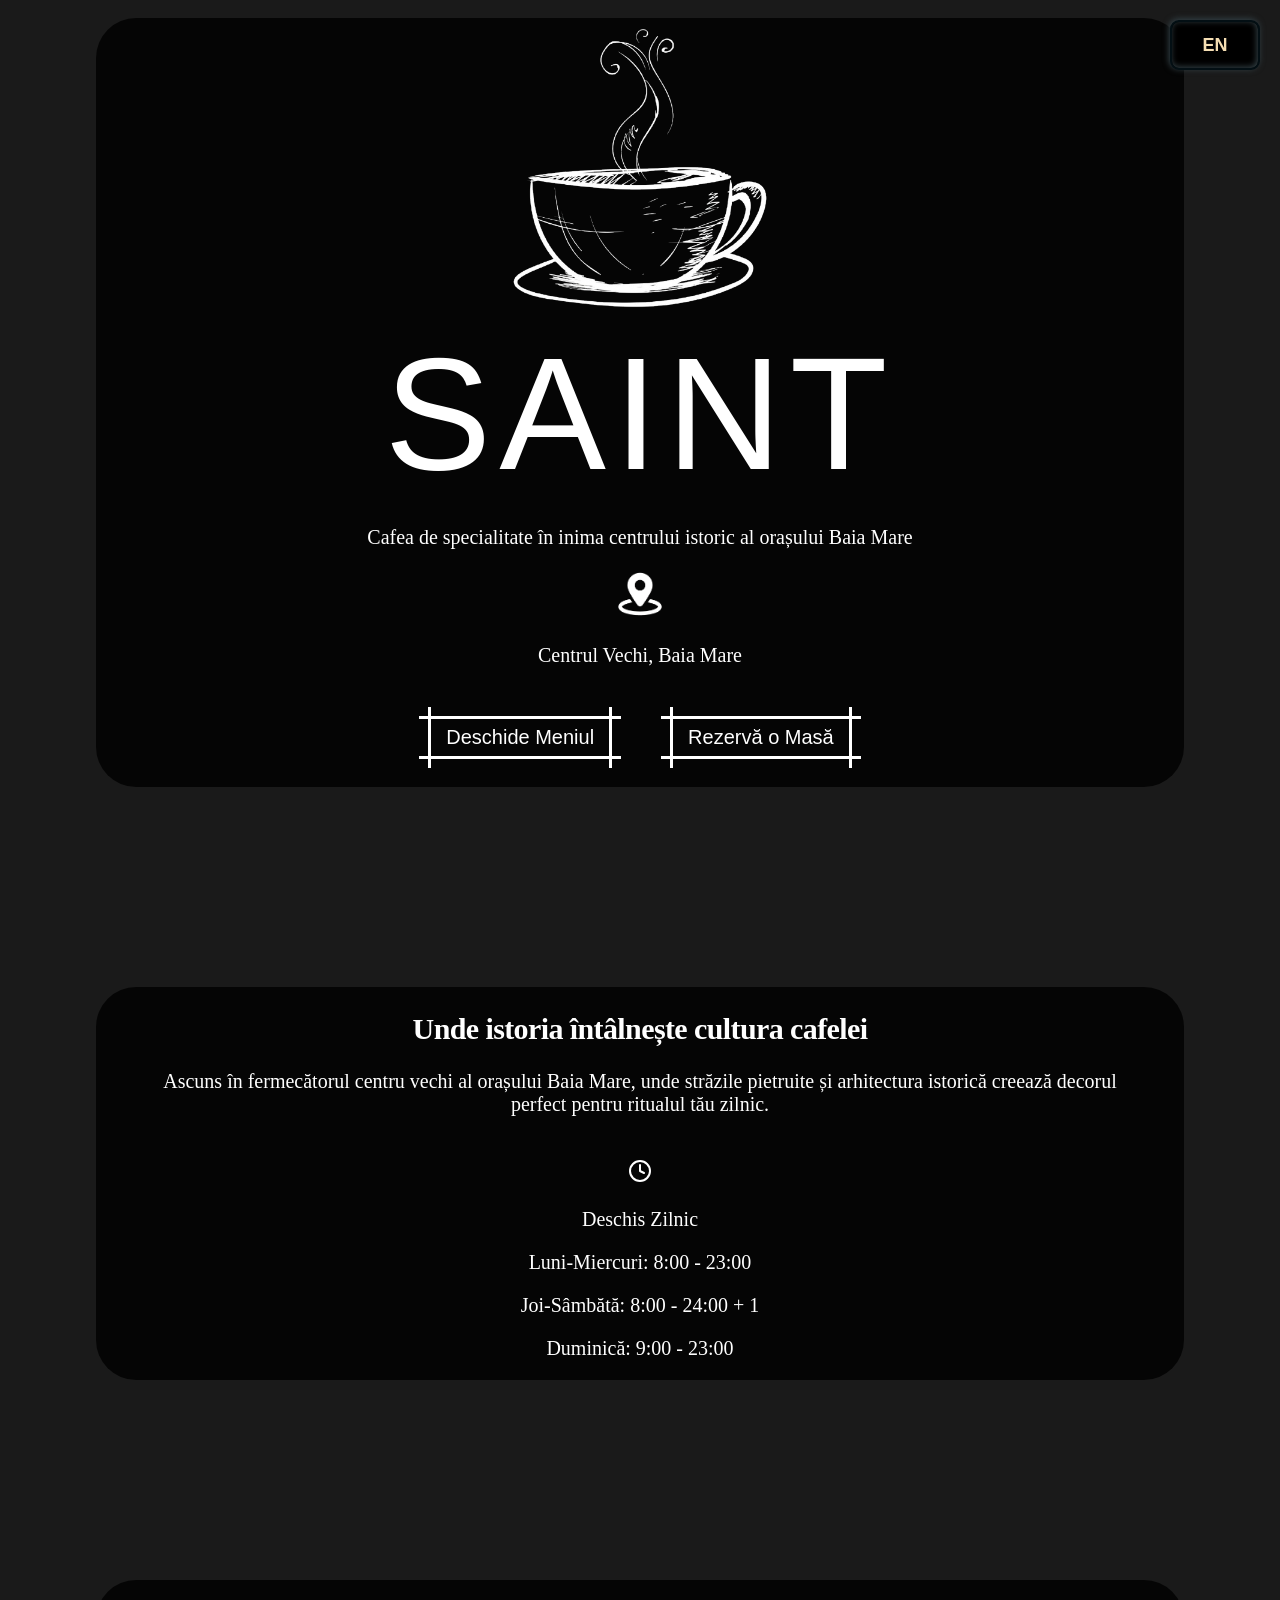
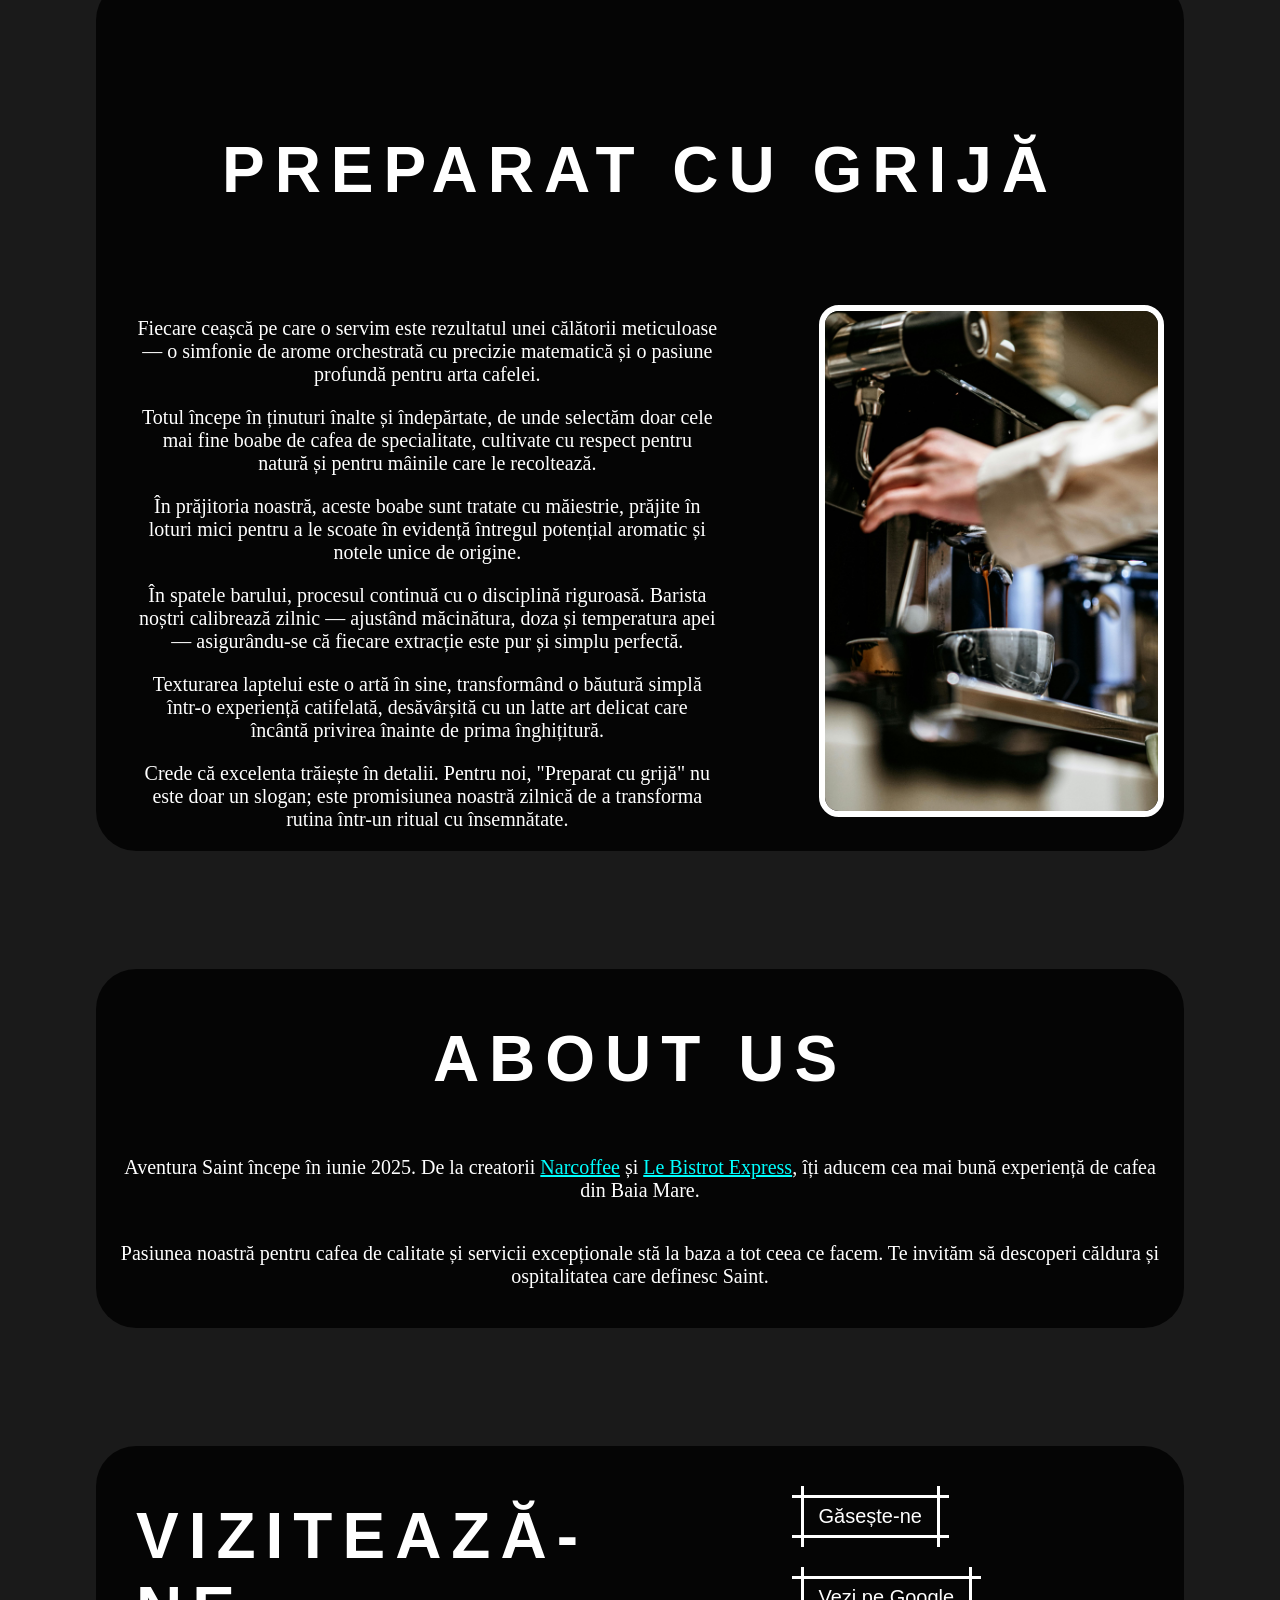
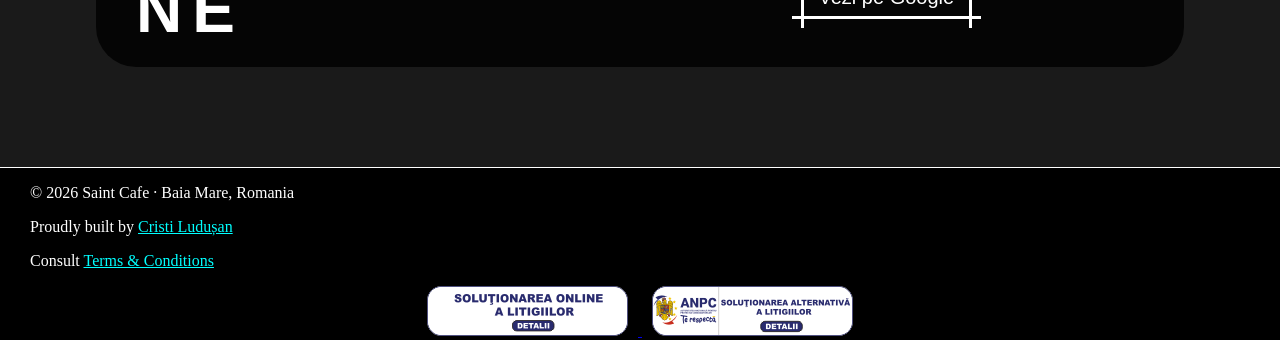
==== index.html @ 289afebd "Reserve v0.1" ====
<!DOCTYPE html>
<html lang="en">
   <head>
      <meta http-equiv="Content-Type" content="text/html; charset=UTF-8">
      <title>Saint Cafe</title>
   
      <link rel="stylesheet" href="./index-style.css">
   </head>
   <body style="background-color: #1a1a1a;">
      <script data-template-id="country-code">window.__cf_country = "RO"</script>
      
      
      <script type="text/javascript">
         document.addEventListener("DOMContentLoaded", function() {
            const homeButton = document.querySelector(".button1");
            homeButton.addEventListener("click", function() {
               window.location.href = "./menu.html";
            });
         });   

         document.addEventListener("DOMContentLoaded", function() {
            const reserveButton = document.querySelector(".button2");
            reserveButton.addEventListener("click", function() {
               window.location.href = "./reserve.html";
            });
         });

         document.addEventListener("DOMContentLoaded", function() {
            const reserveButton = document.querySelector(".visit-button-1");
            reserveButton.addEventListener("click", function() {
               window.location.href = "https://maps.app.goo.gl/W4mUiJwn5hKGJv9FA";
            });
         });

         document.addEventListener("DOMContentLoaded", function() {
            const reserveButton = document.querySelector(".visit-button-2");
            reserveButton.addEventListener("click", function() {
               window.location.href = "https://www.google.com/search?q=saint+baia+mare&oq=saint+baia+mare&gs_lcrp=EgZjaHJvbWUqDAgAECMYJxiABBiKBTIMCAAQIxgnGIAEGIoFMg0IARAuGK8BGMcBGIAEMggIAhBFGCcYOzIICAMQABgWGB4yCAgEEAAYFhgeMgYIBRBFGDwyBggGEEUYPDIGCAcQRRg80gEIMzY5NWowajeoAgCwAgA&sourceid=chrome&ie=UTF-8";
            });
         });

         document.addEventListener("DOMContentLoaded", function() {
            const reserveButton = document.querySelector(".language-switch");
            reserveButton.addEventListener("click", function() {
               window.location.href = "./index-en.html";
            });
         });
      </script>
      
      <div class="main">
      
      <div id="container">
                              <div class="home">
                                <br>
                                <div class="home-layer">
                                 <button class="language-switch">
                                    <div class="language-switch-text">EN</div>
                                </button>
                                 <div id="row-centre">
                                    <img src="./images/coffe cup inverted.png" alt="Coffe Cup" class="home-image" height="300">
                                    <h1 class="home-title">Saint</h1>
                                 <div class="home-description">
                                    <p style="color:white;">Cafea de specialitate în inima centrului istoric al orașului Baia Mare</p>
                                    <div class="flex items-center">
                                       <image src="./symbols/location.png" alt="Location icon" height="50"></image>
                                       <p>Centrul Vechi, Baia Mare</p>
                                    </div>
                                   </div>
                                   <div class="home-buttons">
                                   <button role="button" class="button1">Deschide Meniul</button>
                                   <button role="button" class="button2">Rezervă o Masă</button>
                                   </div>
                                   </div>
                                   </div>
                                   </div>
                     </section>
                     
                     
                     <section class="program">
                        <div class="program-layer">
                        
                        <div class="program-content">
                           <div class="program-content-left">
                        <div class="program-content-right">
                                 <h2 style="line-height: 1.1; letter-spacing: -0.02em; color: white; text-align: center;">Unde istoria întâlnește cultura cafelei</h2>
                                 <p style="color: white; text-align: center;">Ascuns în fermecătorul centru vechi al orașului Baia Mare, unde străzile pietruite și arhitectura istorică creează decorul perfect pentru ritualul tău zilnic.</p>
                                 <div class="program-schedule">
                                    <br>
                                    <svg xmlns="http://www.w3.org/2000/svg" width="24" height="24" viewBox="0 0 24 24" fill="none" stroke="currentColor" stroke-width="2" stroke-linecap="round" stroke-linejoin="round" style="color: white;">
                                       <circle cx="12" cy="12" r="10"></circle>
                                       <polyline points="12 6 12 12 16 14"></polyline>
                                    </svg>
                                    <div>
                                       <p class="text-lg mb-1" style="color: white; text-align: center;">Deschis Zilnic</p>
                                       <p class="program-luni-miercuri" style="color: white; text-align: center;">Luni-Miercuri: 8:00 - 23:00</p>
                                       <p class="program-joi-sambata" style="color: white; text-align: center;">Joi-Sâmbătă: 8:00 - 24:00 + 1</p>
                                       <p class="program-duminica" style="color: white; text-align: center;">Duminică: 9:00 - 23:00</p>
                                    </div>
                                 </div>
                        </div>
                        </div>
                        </div>
                        </div>
                     </section>
                     
                     
                     
                     <section>
                        <div class="introduction-layer">
                        <div class="introduction">
                           
                                 <h2 class="introduction-title">Preparat cu grijă</h2>
                                 <div class="introduction-content">
                                    <div class="introduction-left">
                                       <p>Fiecare ceașcă pe care o servim este rezultatul unei călătorii meticuloase — o simfonie de arome orchestrată cu precizie matematică și o pasiune profundă pentru arta cafelei.</p>
                                       <p>Totul începe în ținuturi înalte și îndepărtate, de unde selectăm doar cele mai fine boabe de cafea de specialitate, cultivate cu respect pentru natură și pentru mâinile care le recoltează.</p> 
                                       <p>În prăjitoria noastră, aceste boabe sunt tratate cu măiestrie, prăjite în loturi mici pentru a le scoate în evidență întregul potențial aromatic și notele unice de origine.</p>
                                       <p>În spatele barului, procesul continuă cu o disciplină riguroasă. Barista noștri calibrează zilnic — ajustând măcinătura, doza și temperatura apei — asigurându-se că fiecare extracție este pur și simplu perfectă.</p>
                                       <p>Texturarea laptelui este o artă în sine, transformând o băutură simplă într-o experiență catifelată, desăvârșită cu un latte art delicat care încântă privirea înainte de prima înghițitură.</p>
                                       <p>Crede că excelenta trăiește în detalii. Pentru noi, "Preparat cu grijă" nu este doar un slogan; este promisiunea noastră zilnică de a transforma rutina într-un ritual cu însemnătate.</p>
                                       
                                    </div>
                                    <div class="introduction-right">
                                          <img src="./images/saint-espresor.jpg" alt="Coffee machine" height="500">
                                    </div>
                                    
                     
                        </div>
                        </div>
                     </section>
                     
                     <section>
                      <br>  
                      <div class="about">
                        <h2 class="about-title" style="color: white;">About Us</h2>  
                        <div class="about-content">
                            <p style="color: white;">Aventura Saint începe în iunie 2025. De la creatorii <a href="https://www.facebook.com/NarcoffeeBM/" target="_blank" style="color: cyan;">Narcoffee</a> și <a href="https://www.facebook.com/lebistrotexpress" target="_blank" style="color: cyan;">Le Bistrot Express</a>, îți aducem cea mai bună experiență de cafea din Baia Mare.</p>
                            <p style="color: white;">Pasiunea noastră pentru cafea de calitate și servicii excepționale stă la baza a tot ceea ce facem. Te invităm să descoperi căldura și ospitalitatea care definesc Saint.</p>
                          </div>
                        </div>
                        <br>
                     </section>
                     
                     <section>
                        <div class="visit-us-layer">
                        <div class="visit-us">
                        <div>
                           <h2 class="visit-us-title">Vizitează-ne</h2>
                        </div>
                        <div class="visit-us-buttons">
                              <button href="https://maps.app.goo.gl/MdD3EUCBYV8DihE16" target="_blank" class="visit-button-1">Găsește-ne</button>
                              <button href="https://www.google.com/search?q=saint+baia+mare&oq=saint+baia+mare&gs_lcrp=EgZjaHJvbWUqDAgAECMYJxiABBiKBTIMCAAQIxgnGIAEGIoFMg0IARAuGK8BGMcBGIAEMggIAhBFGCcYOzIICAMQABgWGB4yCAgEEAAYFhgeMgYIBRBFGDwyBggGEEUYPDIGCAcQRRg80gEIMzY5NWowajeoAgCwAgA&sourceid=chrome&ie=UTF-8" target="_blank" class="visit-button-2">Vezi pe Google</button>                       
                        </div>
                        </div>
                        </div>
                     </section>
                  </div>
               </div>
            </div>
         </div>
      </div>
   <footer class="footer">
      <div class="footer-content">
      <p class="copyright-footer" style="color: white;">© 2026 Saint Cafe · Baia Mare, Romania</p>
      <p class="web-builder-footer" style="color: white;">Proudly built by <a href="https://www.instagram.com/ludusan.cristi/" target="_blank" style="color: cyan;">Cristi Ludușan</a></p>
      <p class="terms-and-conditions" style="color: white;">Consult <a href="./terms.html" style="color: cyan;">Terms & Conditions</a></p>
      </div>

      <div class="anaf-links">
    <a href="https://ec.europa.eu/consumers/odr" target="_blank">
      <img src="./ANPC images/SOL.png" alt="Solutionare litigii online">
    </a>

    <a href="https://anpc.ro/" target="_blank">
      <img src="./ANPC images/SAL.png" alt="SAL - Solutionare alternativa a litigiilor">
    </a>
  </div>
   </footer>

   </div>

   </body>
</html>
---- index-style.css ----
body, html {
    margin: 0;
    padding: 0;
    width: 100%;
    overflow-x: hidden; /* Previne scroll-ul orizontal accidental */
}

body
{
    background-image: url(./images/saint_interior.png);
    background-size: cover;
    background-position: center;
    background-attachment: fixed;
    display: flex;
    flex-direction: column;
    min-height: 100vh;
}

@font-face {
    font-family: TitleFont;
    src: url(https://fonts.cdnfonts.com/css/helvetica-neue-555c) format('woff2');
}

.home-layer
{
    background-color: rgba(0, 0, 0, 0.8);
    width: 85%;
    height: 40%;
    border-radius: 40px;
    display: flex;
    flex-direction: column;
    justify-content: center;
    align-items: center;
    place-items: center;
    text-align: center;
    margin: auto;
}
.home-title
{
    font-weight: 200;
    font-size: clamp(5rem, 13vw, 10rem);
    color: white;
    opacity: 1;
    transform: none;
    font-family: TitleFont, sans-serif;
    text-transform: uppercase;
    letter-spacing: 10px;
    user-select: none;
    display: flex;
    justify-content: center;
    align-items: center;
    text-align: center;
    place-items: center;
    margin: 0;
    letter-spacing: 8px;
}

/*.home
{
    display: flex;
    justify-content: center;
    align-items: center;
    text-align: center;
    place-items: center;
}*/

.home-description
{
    display: flex;
    flex-direction: column;
    align-items: center;
    color: white;
    font-size: 20px;
    user-select: none;
    justify-content: center;
}

.home-buttons
{
    height: 100px;
    display: flex;
    justify-content: center;
    align-items: center;
    place-items: center;
}

.button1, .button2
{
    --b: 3px;
  --s: .45em;
  --color: #fff;

  margin-left: 20px;
  margin-right: 20px;
  padding: calc(.5em + var(--s)) calc(.9em + var(--s));
  color: var(--color);
  --_p: var(--s);
  background:
    conic-gradient(from 90deg at var(--b) var(--b),#0000 90deg,var(--color) 0)
    var(--_p) var(--_p)/calc(100% - var(--b) - 2*var(--_p)) calc(100% - var(--b) - 2*var(--_p));
  transition: .3s linear, color 0s, background-color 0s;
  outline: var(--b) solid #0000;
  outline-offset: .6em;
  font-size: 20px;

  border: 0;

  user-select: none;
  -webkit-user-select: none;
  touch-action: manipulation;
}

.button1:hover, .button2:hover, button1:focus-visible, button2:focus-visible
{
  --_p: 0px;
  outline-color: var(--color);
  outline-offset: .05em;
}

.button1:active, .button2:active
{
  background-color: var(--color);
  color: #fff;
}

.introduction
{
    margin-top: 100px;
    display: flex;
    flex-direction: column;
    align-items: center;
    text-align: center;
}

.introduction-title
{
    font-size: clamp(2rem, 5vw, 4rem);
    color: white;
    opacity: 1;
    font-family: TitleFont, sans-serif;
    text-transform: uppercase;
    letter-spacing: 10px;
    user-select: none;
    margin-bottom: 90px;
    text-align: center;
    align-items: center;
}

.introduction-left, .introduction-right
{
    display: inline-block;
}

.introduction-content
{
    display: flex;
    gap: 100px;
    align-items: center;
    justify-content: center;
    color: white;
    font-size: 20px;
    user-select: none;
    margin-left: 40px;
}

.introduction-layer
{
    background-color: rgba(0, 0, 0, 0.8);
    width: 85%;
    height: 40%;
    border-radius: 40px;
    display: flex;
    margin: 100px auto;  
    align-items: center;
    justify-content: center;  
}

.introduction-right img
{
    border: white solid 6px;
    border-radius: 20px;
    margin-right: 20px;
    margin-bottom: 20px;
}

.program
{
    margin-top: 100px;
    display: flex;
    align-items: center;
}

.program-content
{
    display: flex;
    flex-direction: row; 
    align-items: center; 
    justify-content: center;
    gap: 50px;
    color: white;
    font-size: 20px;
    width: 100%;
    max-width: 1000px;
    user-select: none;
}

.program-content-right
{
    text-align: center; 
    display: flex;
    flex-direction: column;
    gap: 15px;
}

.program-layer
{
    background-color: rgba(0, 0, 0, 0.8);
    width: 85%;
    height: 40%;
    border-radius: 40px;
    display: flex;
    margin: 100px auto;  
    align-items: center;
    justify-content: center;  
}

.program-content-left, .program-content-right
{
    display: inline-block;
}

.about
{
    background-color: rgba(0, 0, 0, 0.8);
    width: 85%;
    height: 40%;
    border-radius: 40px;
    display: flex;
    flex-direction: column;
    justify-content: center;
    align-items: center;
    place-items: center;
    text-align: center;
    margin: auto;
}

.about-content
{
    display: flex;
    flex-direction: column;
    align-items: center;
    color: white;
    font-size: 20px;
    user-select: none;
    justify-content: center;
    margin: 20px;
}

.about-title
{
    font-size: clamp(2rem, 5vw, 4rem);
    color: white;
    opacity: 1;
    font-family: TitleFont, sans-serif;
    text-transform: uppercase;
    letter-spacing: 10px;
    user-select: none;
    margin-bottom: 20px;
}

.visit-us-layer
{
    background-color: rgba(0, 0, 0, 0.8);
    width: 85%;
    height: 40%;
    border-radius: 40px;
    display: flex;
    margin: 100px auto;  
    align-items: center;
    justify-content: center; 
}

.visit-us
{
    display: flex;
    gap: 100px;
    align-items: center;
    justify-content: center;
    color: white;
    font-size: 20px;
    user-select: none;
    margin-left: 40px;
}

.visit-buttons
{
    height: 100px;
    display: flex;
    justify-content: center;
    align-items: center;
    place-items: center;
}

.visit-button-1, .visit-button-2
{
    --b: 3px;
  --s: .45em;
  --color: #fff;

  margin-left: 20px;
  margin-right: 20px;
  margin-top: 10px;
  margin-bottom: 10px;
  padding: calc(.5em + var(--s)) calc(.9em + var(--s));
  color: var(--color);
  --_p: var(--s);
  background:
    conic-gradient(from 90deg at var(--b) var(--b),#0000 90deg,var(--color) 0)
    var(--_p) var(--_p)/calc(100% - var(--b) - 2*var(--_p)) calc(100% - var(--b) - 2*var(--_p));
  transition: .3s linear, color 0s, background-color 0s;
  outline: var(--b) solid #0000;
  outline-offset: .6em;
  font-size: 20px;

  border: 0;

  user-select: none;
  -webkit-user-select: none;
  touch-action: manipulation;
}

.visit-button-1:hover, .visit-button-2:hover, .visit-button-1:focus-visible, .visit-button-2:focus-visible
{
  --_p: 0px;
  outline-color: var(--color);
  outline-offset: .05em;
}

.visit-button-1:active, .visit-button-2:active
{
  background-color: var(--color);
  color: #fff;
}

.visit-us-title
{
    font-size: clamp(2rem, 5vw, 4rem);
    color: white;
    opacity: 1;
    font-family: TitleFont, sans-serif;
    text-transform: uppercase;
    letter-spacing: 10px;
    user-select: none;
    margin-bottom: 20px;
}

.footer
{
    background-color: black;
    width: 100%;
    border-top: white solid 1px;
}

.main
{
    flex: 1;
}

.footer-content
{
    margin-left: 30px;
}


.language-switch {
  background: black;
  border-radius: 0.5em;
  box-shadow:
    inset 0px -6px 18px -6px rgba(3, 15, 20, 0),
    inset rgba(54, 69, 75, 1) -1px -1px 6px 0px,
    inset 12px 0px 12px -6px rgba(3, 15, 20, 0),
    inset -12px 0px 12px -6px rgba(3, 15, 20, 0),
    rgba(54, 69, 75, 1) -1px -1px 6px 0px;
  border: solid 2px #030f14;
  cursor: pointer;
  font-size: 18px;
  padding: 0.7em 1.7em;
  outline: none;
  transition: all 0.3s;
  user-select: none;
  position: fixed;
    top: 20px;
  right: 20px;
  z-index: 9999;
}

.language-switch:hover {
  box-shadow:
    inset 0px -6px 18px -6px rgba(3, 15, 20, 1),
    inset 0px 6px 18px -6px rgba(3, 15, 20, 1),
    inset 12px 0px 12px -6px rgba(3, 15, 20, 0),
    inset -12px 0px 12px -6px rgba(3, 15, 20, 0),
    -1px -1px 6px 0px rgba(54, 69, 75, 1);
}

.language-switch:active {
  box-shadow:
    inset 0px -12px 12px -6px rgba(3, 15, 20, 1),
    inset 0px 12px 12px -6px rgba(3, 15, 20, 1),
    inset 12px 0px 12px -6px rgba(3, 15, 20, 1),
    inset -12px 0px 12px -6px rgba(3, 15, 20, 1),
    -1px -1px 6px 0px rgba(54, 69, 75, 1);
}

.language-switch-text {
  color: wheat;
  font-weight: 700;
  margin: auto;
  transition: all 0.3s;
  width: fit-content;
}

.language-switch:hover .language-switch-text {
  transform: scale(0.9);
}

.language-switch:active .language-switch-text {
  transform: scale(0.8);
}

.anaf-links
{
    text-align: center;
}

.anaf-links img {
  height: 50px;
  margin: 0 10px;
  transition: transform 0.2s;
}

.anaf-links img:hover {
  transform: scale(1.1);
}
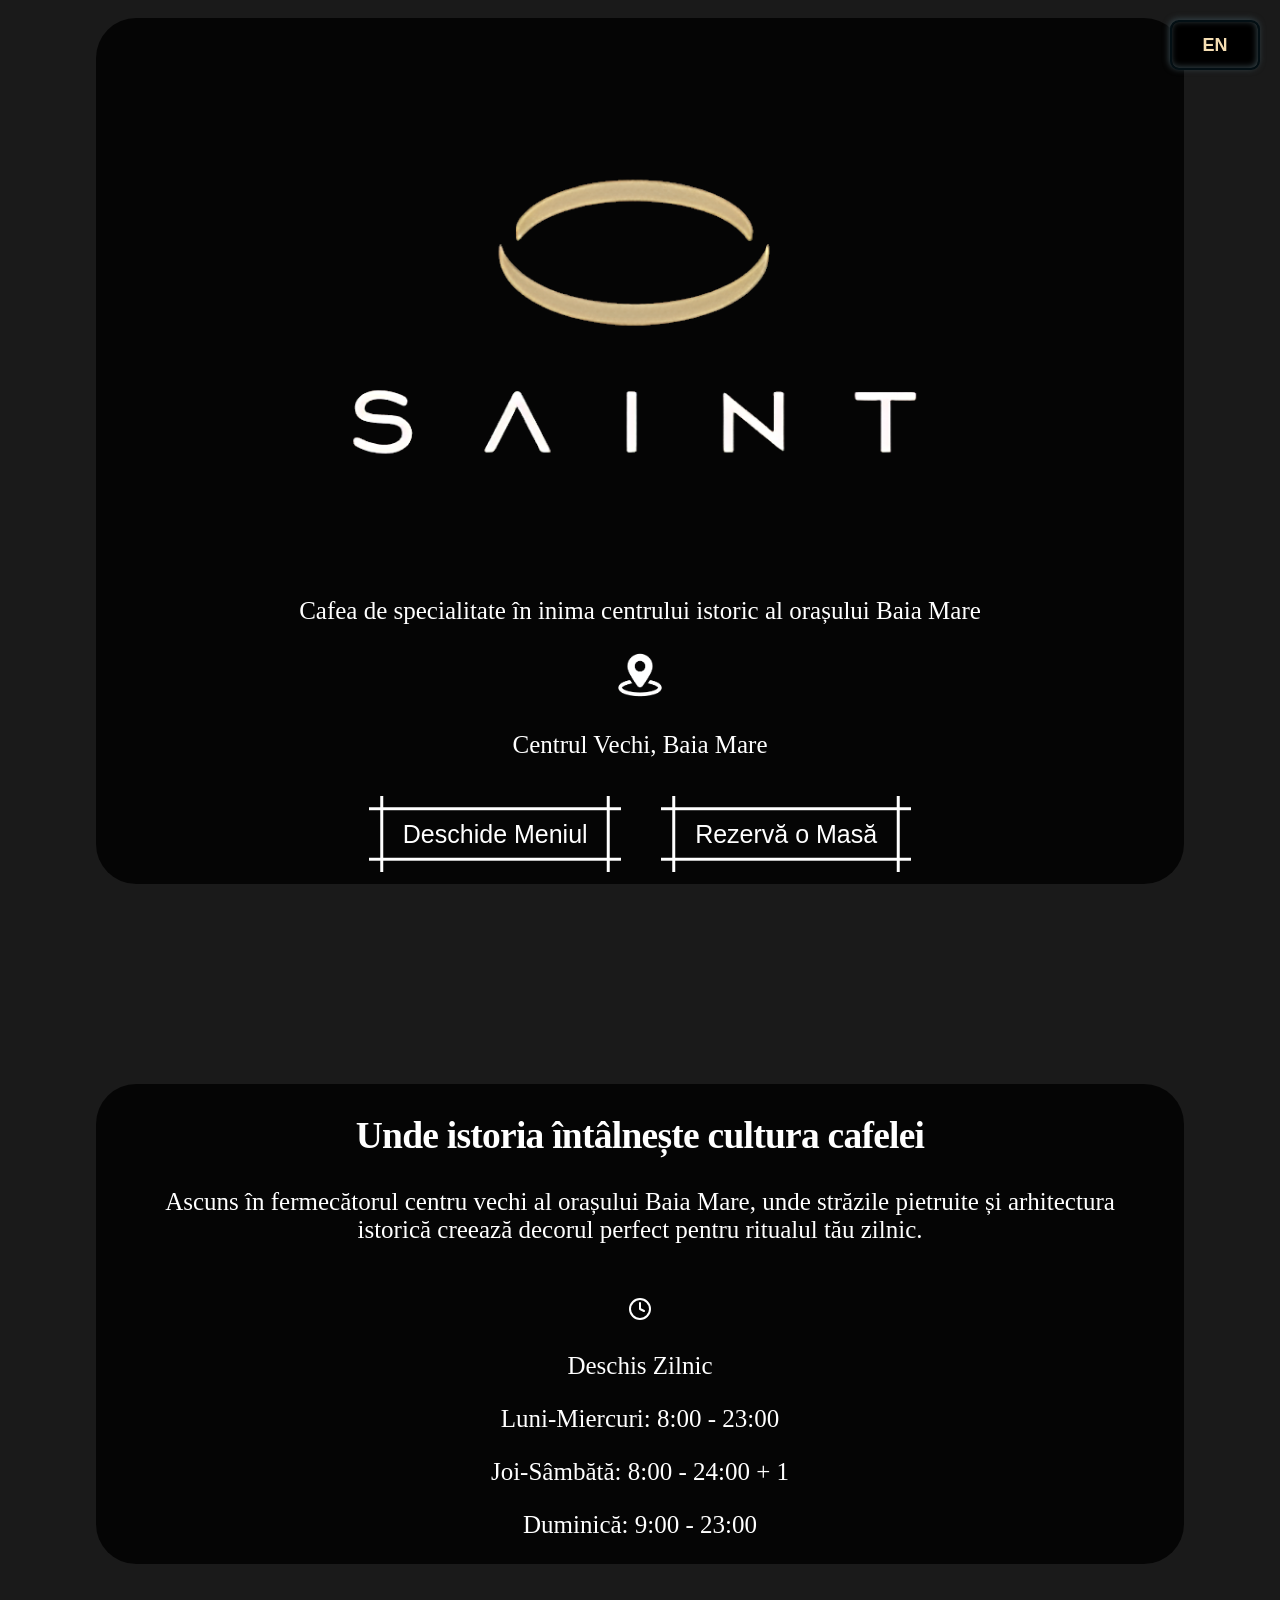
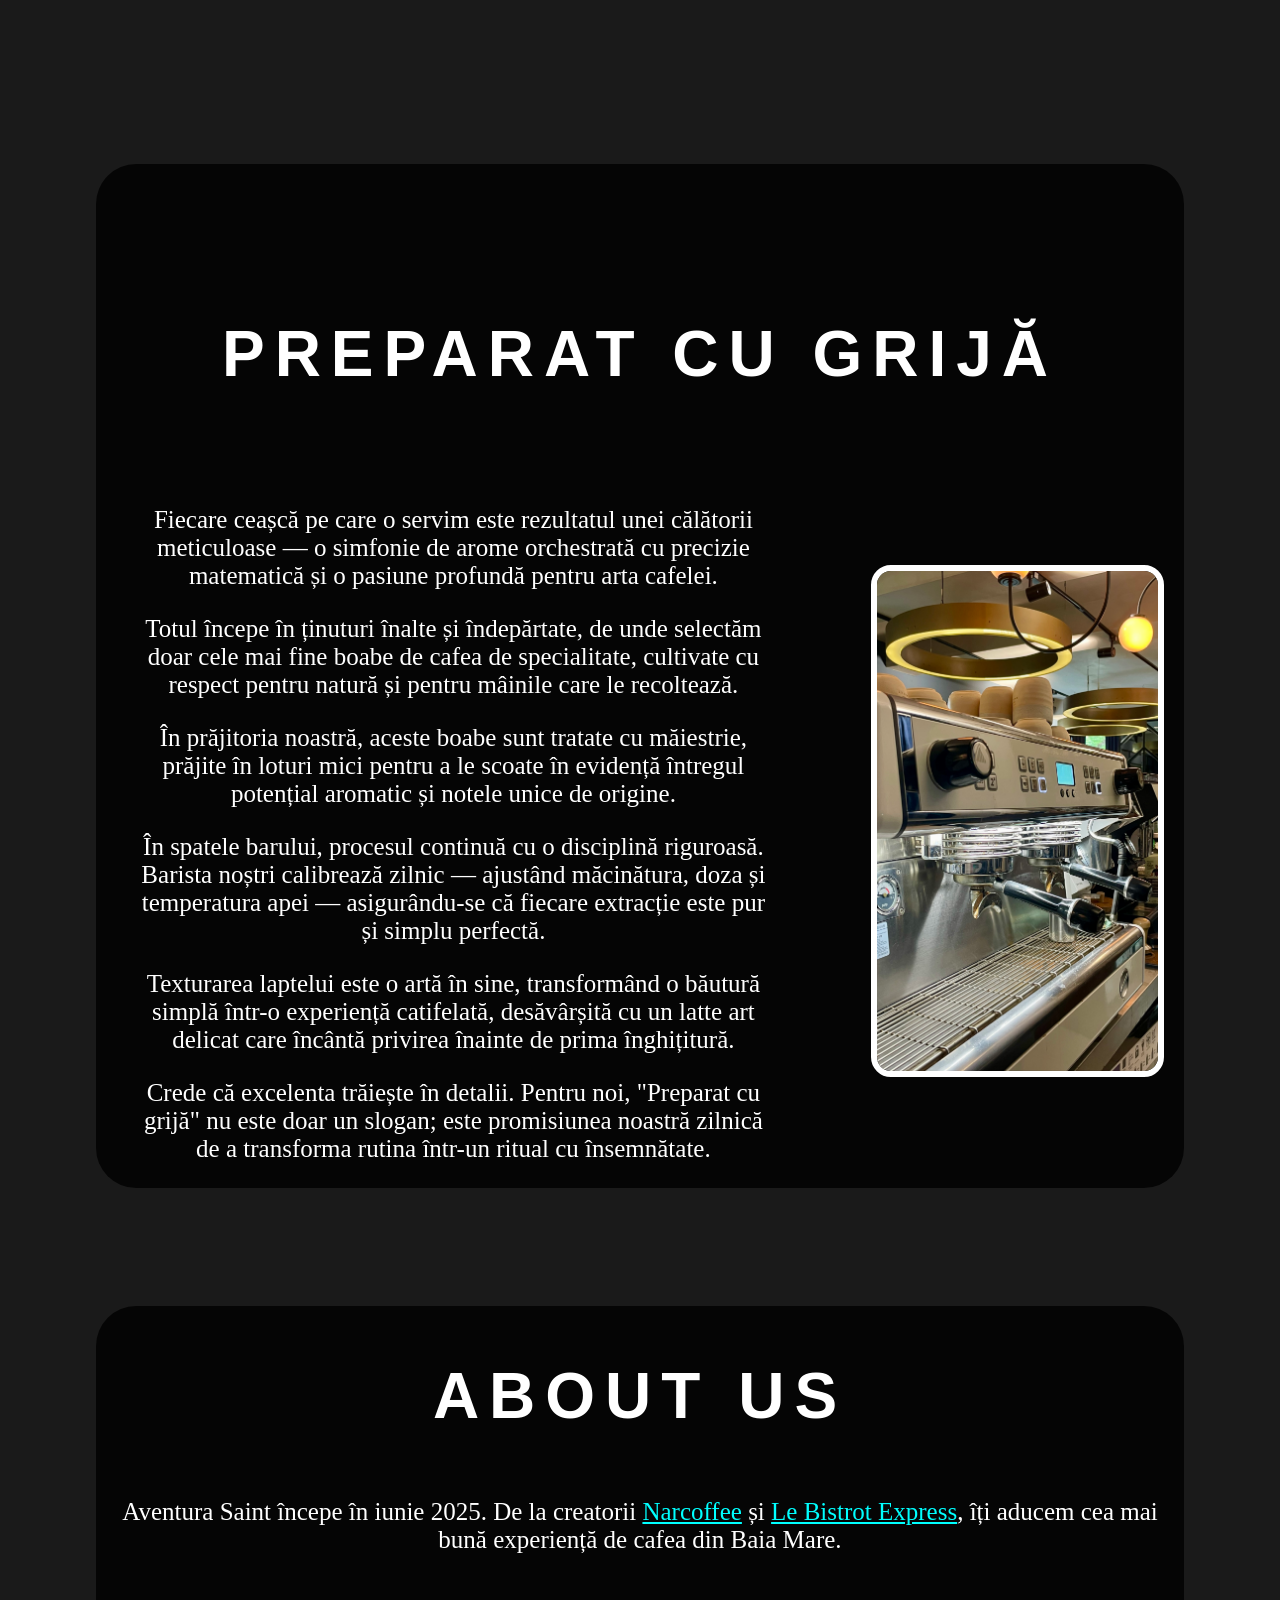
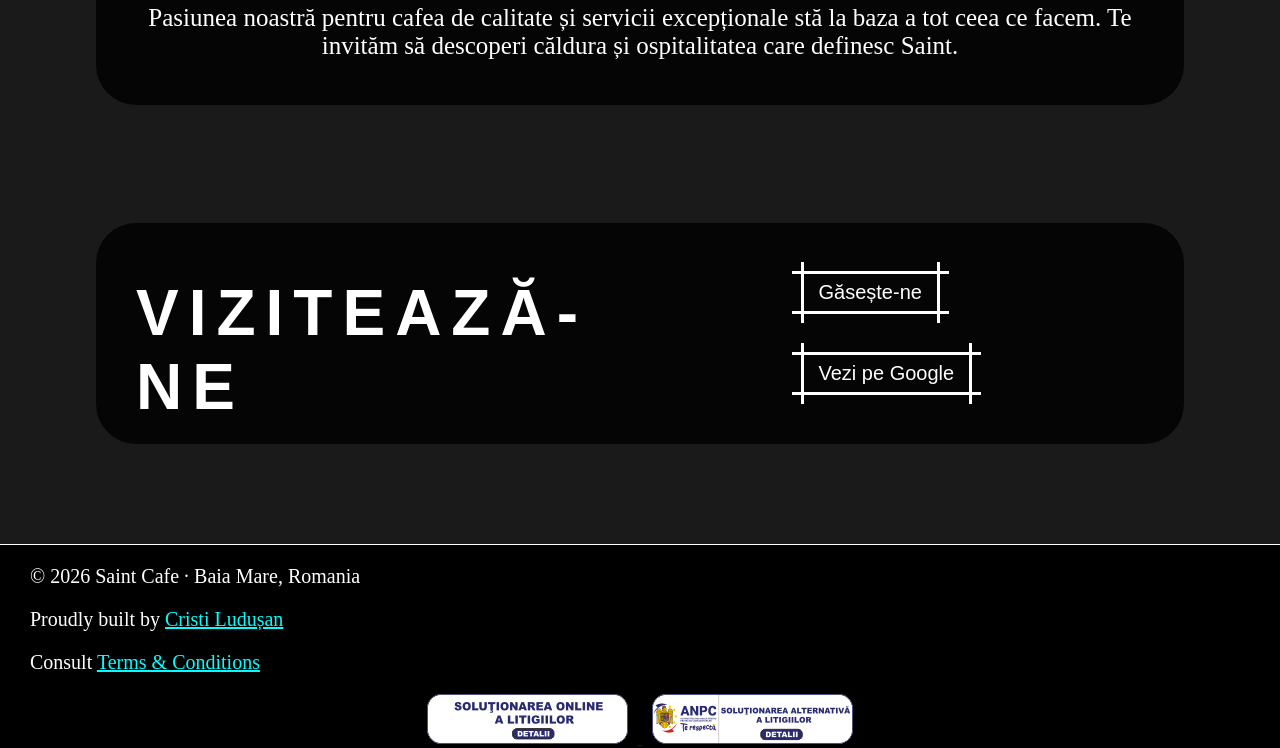
==== commit 3da14aa3: "Background, Responsive Resize Co-authored-by: Copilot <copilot@github.com>" ====
--- a/index.html
+++ b/index.html
@@ -5,6 +5,7 @@
       <title>Saint Cafe</title>
    
       <link rel="stylesheet" href="./index-style.css">
+      <meta name="viewport" content="width=device-width, initial-scale=1.0">
    </head>
    <body style="background-color: #1a1a1a;">
       <script data-template-id="country-code">window.__cf_country = "RO"</script>
@@ -57,8 +58,7 @@
                                     <div class="language-switch-text">EN</div>
                                 </button>
                                  <div id="row-centre">
-                                    <img src="./images/coffe cup inverted.png" alt="Coffe Cup" class="home-image" height="300">
-                                    <h1 class="home-title">Saint</h1>
+                                    <img class="home-image" src="./images/logo.png" alt="Coffe Cup" class="home-image" height="300">
                                  <div class="home-description">
                                     <p style="color:white;">Cafea de specialitate în inima centrului istoric al orașului Baia Mare</p>
                                     <div class="flex items-center">
@@ -121,7 +121,7 @@
                                        
                                     </div>
                                     <div class="introduction-right">
-                                          <img src="./images/saint-espresor.jpg" alt="Coffee machine" height="500">
+                                          <img src="./images/espresso_machine.jpeg" alt="Coffee machine" height="500">
                                     </div>
                                     
                      
--- a/index-style.css
+++ b/index-style.css
@@ -55,15 +55,6 @@
     letter-spacing: 8px;
 }
 
-/*.home
-{
-    display: flex;
-    justify-content: center;
-    align-items: center;
-    text-align: center;
-    place-items: center;
-}*/
-
 .home-description
 {
     display: flex;
@@ -73,6 +64,7 @@
     font-size: 20px;
     user-select: none;
     justify-content: center;
+    font-size: 25px;
 }
 
 .home-buttons
@@ -101,7 +93,7 @@
   transition: .3s linear, color 0s, background-color 0s;
   outline: var(--b) solid #0000;
   outline-offset: .6em;
-  font-size: 20px;
+  font-size: 25px;
 
   border: 0;
 
@@ -121,6 +113,12 @@
 {
   background-color: var(--color);
   color: #fff;
+}
+
+.home-image
+{
+    margin-top: 150px;
+    margin-bottom: 100px
 }
 
 .introduction
@@ -158,7 +156,7 @@
     align-items: center;
     justify-content: center;
     color: white;
-    font-size: 20px;
+    font-size: 25px;
     user-select: none;
     margin-left: 40px;
 }
@@ -198,7 +196,7 @@
     justify-content: center;
     gap: 50px;
     color: white;
-    font-size: 20px;
+    font-size: 25px;
     width: 100%;
     max-width: 1000px;
     user-select: none;
@@ -250,7 +248,7 @@
     flex-direction: column;
     align-items: center;
     color: white;
-    font-size: 20px;
+    font-size: 25px;
     user-select: none;
     justify-content: center;
     margin: 20px;
@@ -369,6 +367,7 @@
 .footer-content
 {
     margin-left: 30px;
+    font-size: 20px;
 }
 
 
@@ -441,4 +440,169 @@
 
 .anaf-links img:hover {
   transform: scale(1.1);
+}
+
+
+@media (max-width: 768px) {
+
+    body {
+        background-attachment: scroll;
+        background-image: none;
+        background-color: #2e2c27;
+    }
+
+    .home-layer,
+    .introduction-layer,
+    .program-layer,
+    .visit-us-layer,
+    .about {
+        width: 85%;
+        padding: 20px;
+        border-radius: 20px;
+    }
+
+    .home-title {
+        font-size: clamp(2.5rem, 10vw, 4rem);
+        letter-spacing: 4px;
+    }
+
+    .introduction-title,
+    .about-title,
+    .visit-us-title {
+        font-size: clamp(1.5rem, 6vw, 2.5rem);
+        letter-spacing: 4px;
+    }
+
+    .home-description,
+    .introduction-content,
+    .program-content,
+    .about-content,
+    .visit-us {
+        font-size: 16px;
+    }
+
+    .introduction-content,
+    .program-content,
+    .visit-us {
+        flex-direction: column;
+        gap: 20px;
+        margin-left: 0;
+        text-align: center;
+    }
+
+    .introduction-right img {
+        width: 100%;
+        height: auto;
+        margin: 0;
+    }
+
+    .home-buttons,
+    .visit-buttons {
+        flex-direction: column;
+        height: auto;
+    }
+
+    .button1, .button2,
+    .visit-button-1, .visit-button-2 {
+        margin: 10px 0;
+        font-size: 16px;
+        width: 100%;
+        max-width: 250px;
+    }
+
+    .program-content-right {
+        align-items: center;
+    }
+
+    .language-switch {
+        top: 10px;
+        right: 10px;
+        font-size: 14px;
+        padding: 0.5em 1em;
+    }
+
+    .footer-content {
+        font-size: 14px;
+        text-align: center;
+        margin: 10px;
+    }
+
+    .anaf-links img {
+        height: 40px;
+    }
+
+    .home-image
+    {
+        margin-top: 100px;
+        margin-bottom: 50px;
+        height: 100px;
+    }
+
+    .home-title
+    {
+        font-size: 70px;
+    }
+
+    .home-description
+    {
+        font-size: 20px;
+    }
+
+    .button1, .button2
+    {
+        font-size: 20px;
+    }
+
+    .home-layer
+    {
+        margin-bottom: 10px;
+    }
+
+    .program-layer
+    {
+        margin-top: 0px;
+    }
+
+    .program-content-left
+    {
+        font-size: 20px;
+    }
+
+    .introduction-layer
+    {
+        margin-top: 0px;
+    }
+    
+    .introduction-content
+    {
+        font-size: 20px;
+        align-items: center;
+        text-align: center;
+        justify-content: center;
+    }
+
+    .introduction-title
+    {
+        font-size: 40px;
+    }
+
+    .about-title
+    {
+        font-size: 40px;
+    }
+
+    .about-content
+    {
+        font-size: 20px;
+    }
+
+    .visit-us-title
+    {
+        font-size: 40px;
+    }
+
+    .visit-button-1, .visit-button-2
+    {
+        font-size: 25px;
+    }
 }
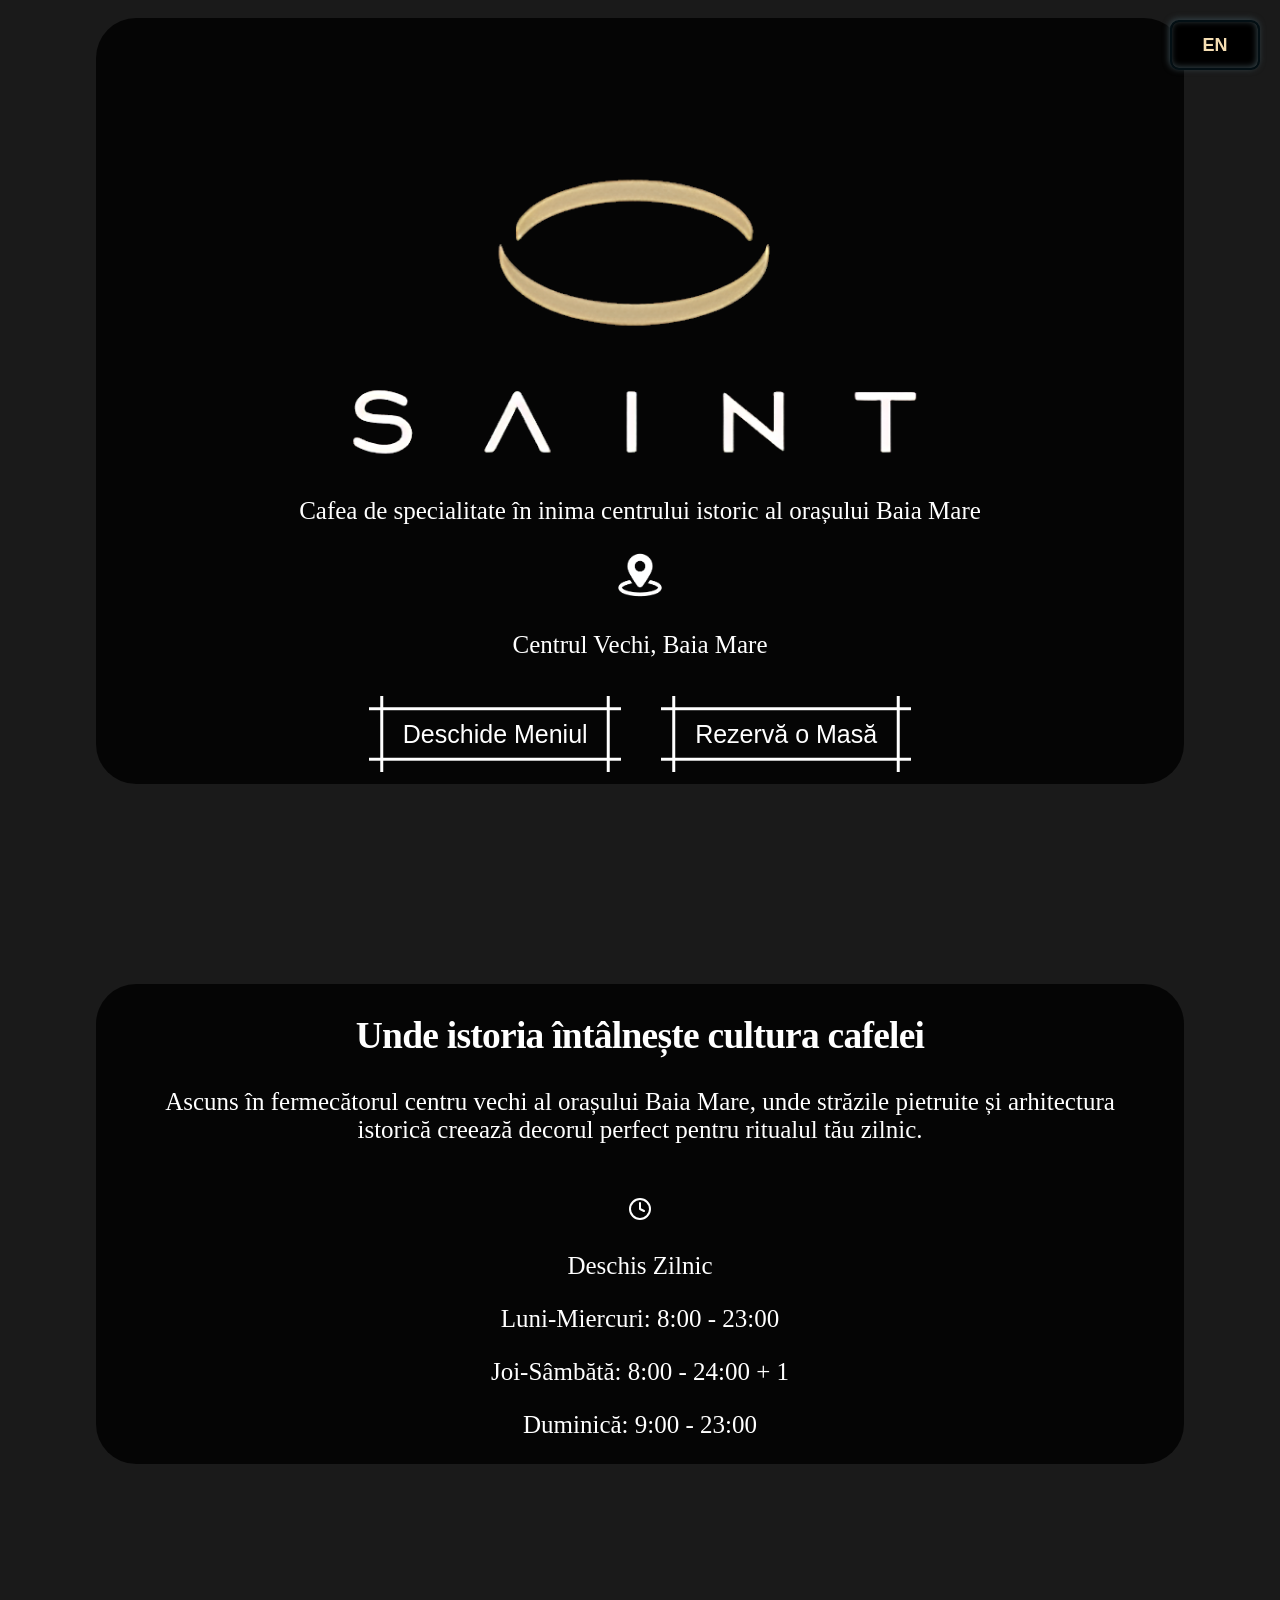
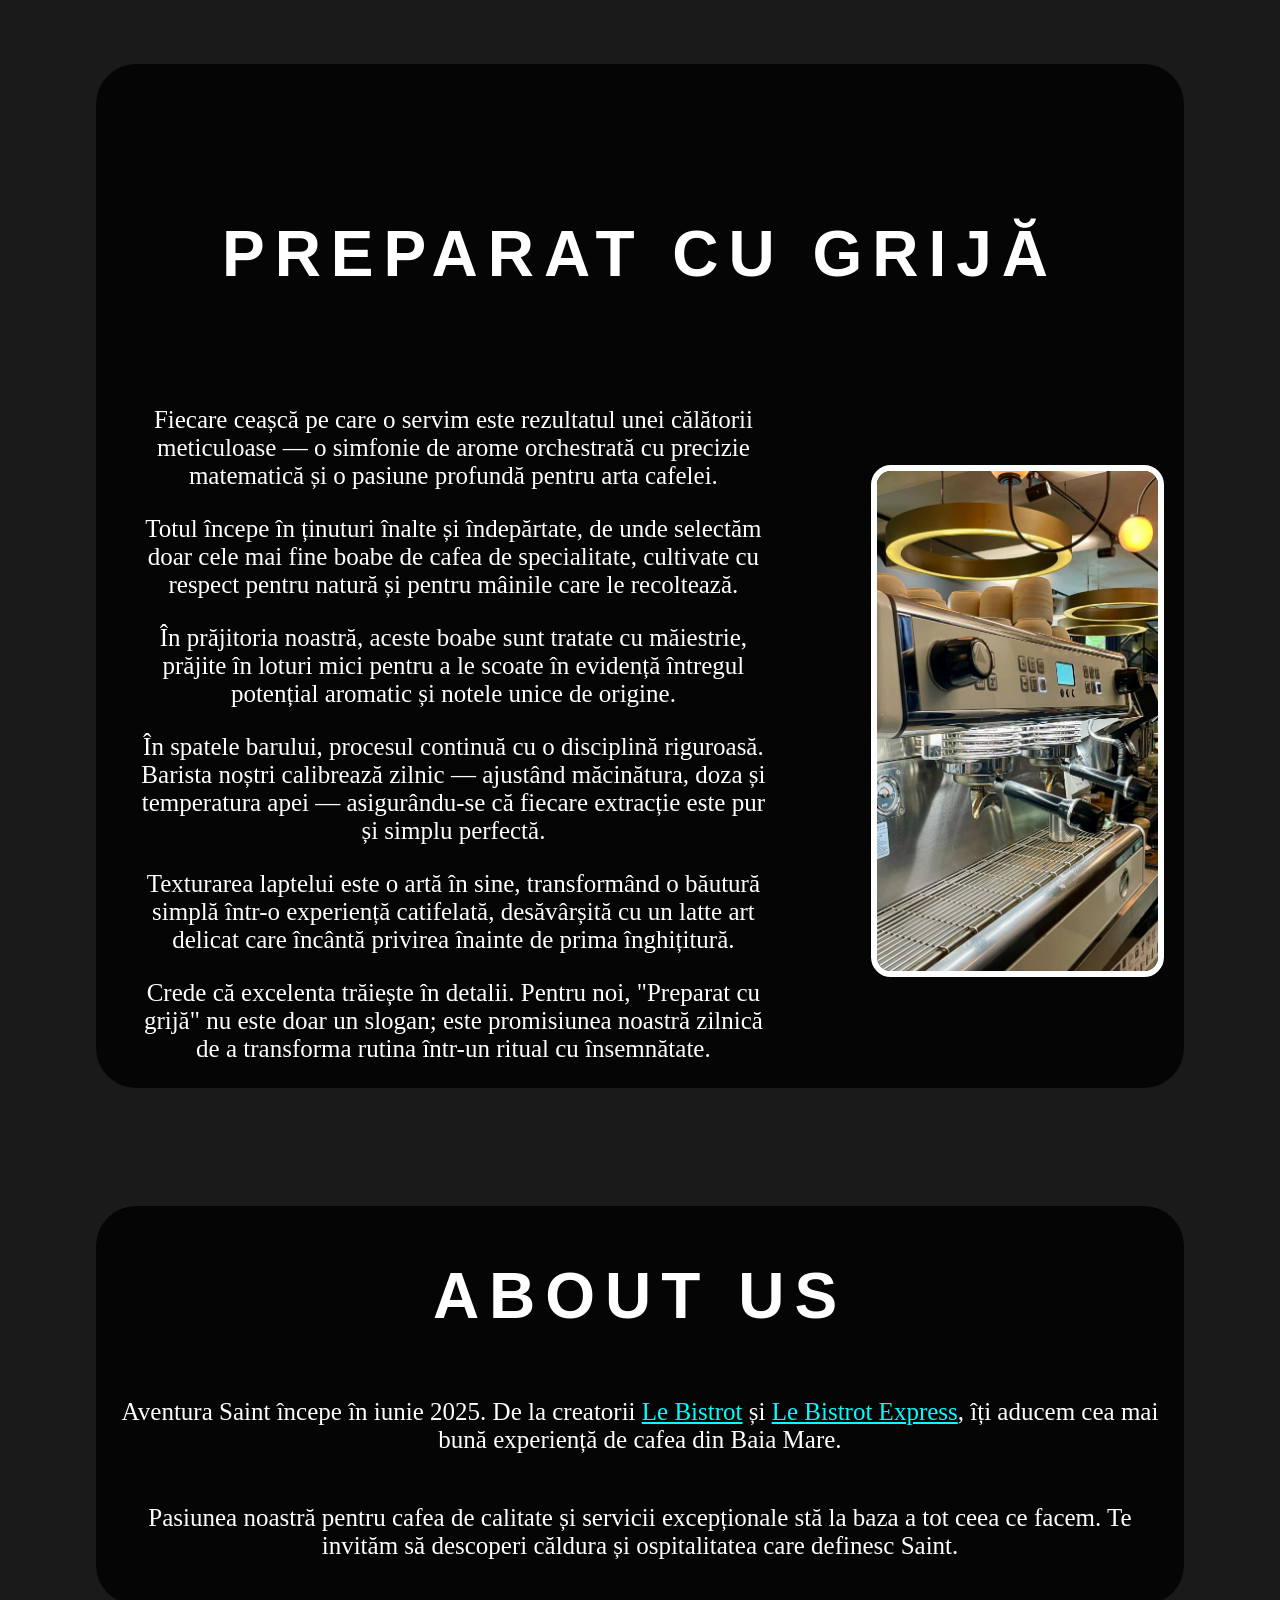
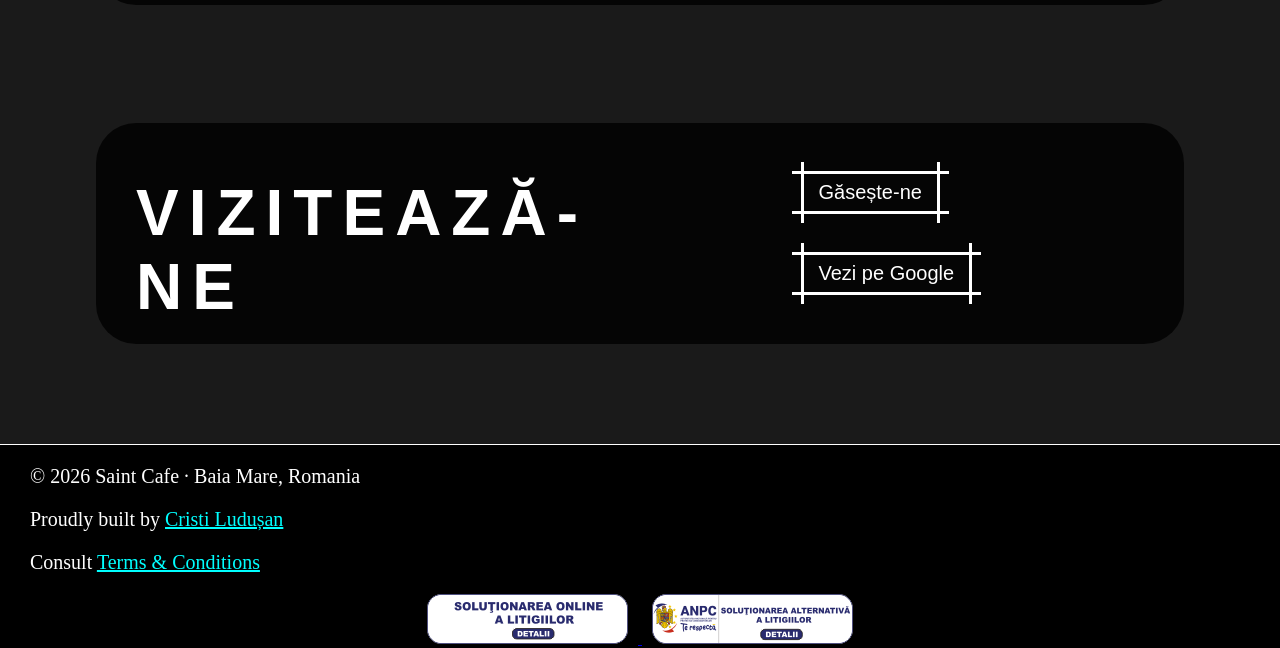
==== commit 2e7463e7: "Detail Update 1" ====
--- a/index.html
+++ b/index.html
@@ -121,7 +121,7 @@
                                        
                                     </div>
                                     <div class="introduction-right">
-                                          <img src="./images/espresso_machine.jpeg" alt="Coffee machine" height="500">
+                                          <img src="./images/espresso_machine.jpeg" alt="Coffee machine" height="500" style="pointer-events: none; -webkit-user-drag: none;">
                                     </div>
                                     
                      
@@ -134,7 +134,7 @@
                       <div class="about">
                         <h2 class="about-title" style="color: white;">About Us</h2>  
                         <div class="about-content">
-                            <p style="color: white;">Aventura Saint începe în iunie 2025. De la creatorii <a href="https://www.facebook.com/NarcoffeeBM/" target="_blank" style="color: cyan;">Narcoffee</a> și <a href="https://www.facebook.com/lebistrotexpress" target="_blank" style="color: cyan;">Le Bistrot Express</a>, îți aducem cea mai bună experiență de cafea din Baia Mare.</p>
+                            <p style="color: white;">Aventura Saint începe în iunie 2025. De la creatorii <a href="https://www.facebook.com/Le.Bistrot.BM" target="_blank" style="color: cyan;">Le Bistrot</a> și <a href="https://www.facebook.com/lebistrotexpress" target="_blank" style="color: cyan;">Le Bistrot Express</a>, îți aducem cea mai bună experiență de cafea din Baia Mare.</p>
                             <p style="color: white;">Pasiunea noastră pentru cafea de calitate și servicii excepționale stă la baza a tot ceea ce facem. Te invităm să descoperi căldura și ospitalitatea care definesc Saint.</p>
                           </div>
                         </div>
--- a/index-style.css
+++ b/index-style.css
@@ -119,6 +119,8 @@
 {
     margin-top: 150px;
     margin-bottom: 100px
+    pointer-events: none;
+    -webkit-user-drag: none;
 }
 
 .introduction
@@ -442,6 +444,12 @@
   transform: scale(1.1);
 }
 
+/* Blochează selectarea textului */
+* {
+    user-select: none;
+}
+
+
 
 @media (max-width: 768px) {
 
@@ -536,6 +544,8 @@
         margin-top: 100px;
         margin-bottom: 50px;
         height: 100px;
+        pointer-events: none;
+        -webkit-user-drag: none;
     }
 
     .home-title
